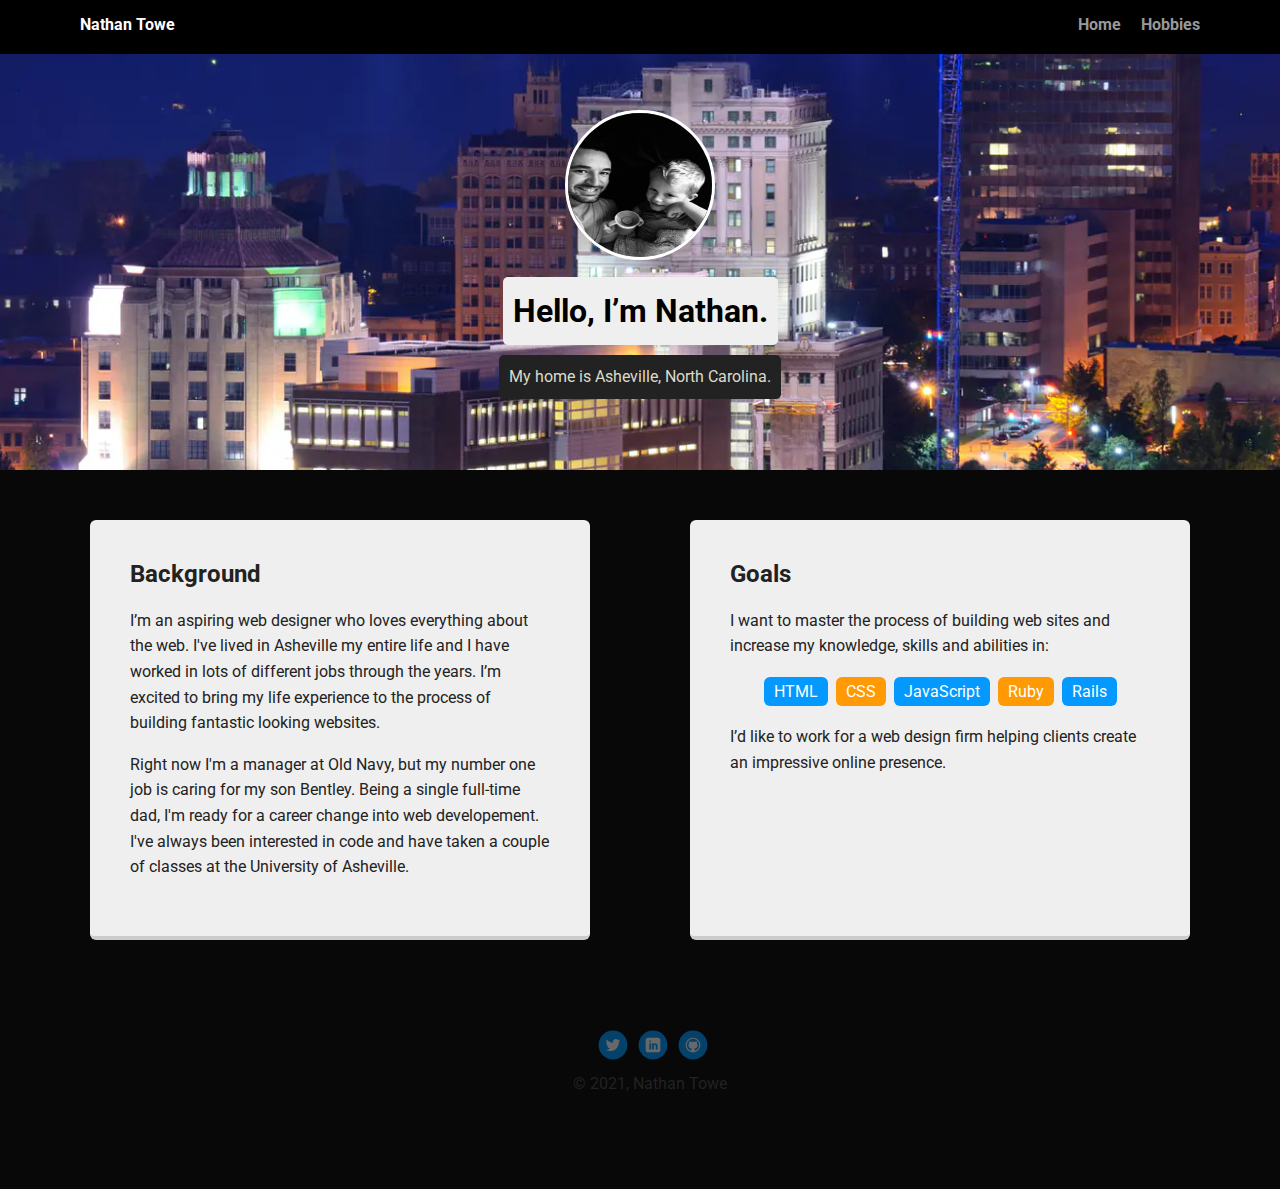
==== index.html @ 5ad07cc8 "added project one" ====
<!doctype html>
<html lang="en">
<head>
  <meta charset="utf-8">
  <title>Nathan Towe's Profile</title>
  <meta name="viewport" content="width=device-width, initial-scale=1.0">
  <link rel="stylesheet" href="styles.css">
  <link href="https://fonts.googleapis.com/css?family=Muli%7CRoboto:400,300,500,700,900" rel="stylesheet"></head>
  <body>

    <div class="main-nav">
        <ul class="nav">
          <li class="name">Nathan Towe</li>
          <li><a href="index.html">Home</a></li>
          <li><a href="hobbies.html">Hobbies</a></li>
        </ul>
    </div>

    <header class="index-header">
      <a href="https://www.facebook.com/NathanTowe89"><img src="images/me.jpg" alt="Picture of Nathan Towe" class="profile-image"></a>
      <h1 class="tag name">Hello, I’m Nathan.</h1>
      <p class="tag location">My home is Asheville, North Carolina.</p>
      
    </header>

    <main class="flex">
      <div class="card">
        <h2>Background</h2>
        <p>I’m an aspiring web designer who loves everything about the web. I've lived in Asheville my entire life and I have worked in lots of different jobs through the years. I’m excited to bring my life experience to the process of building fantastic looking websites.</p>
        <p>Right now I'm a manager at Old Navy, but my number one job is caring for my son Bentley. 
            Being a single full-time dad, I'm ready for a career change into web developement. I've always been interested in code and have taken a couple of classes at the University of Asheville.</p>
      </div> 

      <div class="card">
        <h2>Goals</h2>
        <p>I want to master the process of building web sites and increase my knowledge, skills and abilities in:</p>
        <ul class="skills">
          <li>HTML</li>
          <li>CSS</li>
          <li>JavaScript</li>
          <li>Ruby</li>
          <li>Rails</li>
        </ul>
        <p>I’d like to work for a web design firm helping clients create an impressive online presence.</p>
      </div> 

    </main>
    <footer>
      <ul>
        <li><a href="https://twitter.com/?lang=en" class="social twitter">Twitter</a></li>
        <li><a href="https://www.linkedin.com/" class="social linkedin">LinkedIn</a></li>
        <li><a href="https://github.com/" class="social github">Github</a></li>
      </ul>
      <p class="copyright"> &copy 2021, Nathan Towe</p>
    </footer>
  </body>
  </html>
---- styles.css ----
/* Global Layout Set-up */
* { 
  box-sizing: border-box;
}
  
body {
  margin: 0;
  padding: 0;
  text-align: center;
  font-family: 'Roboto', sans-serif;
  color: #222;
  background: #080808;
}
/* Link Styles */

a {
  text-decoration: none;
  color: #999;
}
a:hover {
  color: #0696a0;
}

/* Section Styles */

.main-nav {
  width: 100%;
  background: black;
  min-height: 30px;
  padding: 10px;
  position: fixed;
  text-align: center;
}
.nav {
  display: flex;
  justify-content: space-around;
  font-weight: 700;
  list-style-type: none;
  margin: 0 auto;
  padding: 0;
}

.nav .name {
    display: block;
    margin-right: auto;
    color: white;
}
.nav li {
  padding: 5px 10px 10px 10px;
}
.nav a {
  transition: all .5s;
}
.nav a:hover {
  color: white
}

.index-header {
  text-align: center;
  background: url('images/asheville3.jpg') no-repeat top center ;
  background-size: cover;
  overflow: hidden;
  padding-top: 60px;
  
}

.hobbies-header{
  text-align: center;
  background: url('images/snowboarding.jpg') no-repeat top center ;
  background-size: cover;
  overflow: hidden;
  padding-top: 60px;
  background-position: center center;

}
header {
  line-height: 1.5;
}
header .profile-image {
  margin-top: 50px;
  width: 150px;
  height: 150px;
  border-radius: 50%;
  border: 3px solid white;
  transition: all .5s;
}
.hobbies-image{
  margin-top: 50px;
  width: 150px;
  height: 150px;
  border-radius: 50%;
  border: 3px solid white;
  transition: all .5s;
}
header .profile-image:hover {
  transform: scale(1.5) rotate(360deg);
}
.tag {
  background-color: #efefef;
  color: black;
  padding: 10px;
  border-radius: 5px;
  display: table;
  margin: 10px auto;
} 
.location {
  background-color: #222;
  color: rgb(219, 219, 203);
}
.card {
  margin: 30px;
  padding: 20px 40px 40px;
  max-width: 500px;
  text-align: left;
  background: #efefef;
  border-bottom: 4px solid #ccc;
  border-radius: 6px;
  transition: all .5s;
}
.card:hover {
  border-color: #059c9c;
}

ul.skills {
  padding: 0;
  text-align: center;
}

.skills li {
  border-radius: 6px;
  display: inline-block;
  background: #ff9904;
  color: white;
  padding: 5px 10px;
  margin: 2px;
}

.skills li:nth-child(odd) {
  background: #0399ff;
}

footer {
  width: 100%;
  min-height: 30px;
  padding: 20px 0 40px 20px;
}

footer .copyright {
  top: -8px;
  font-size: .75em;
}

footer ul {
  list-style-type: none;
  margin: 0;
  padding: 0;
}

footer ul li {
  display: inline-block;
}

a.social {
  display: inline-block;
  text-indent: -9999px;
  margin-left: 5px;
  width: 30px;
  height: 30px;
  background-size: 30px 30px;
  opacity: .4;
  transition: all .5s;
}
a.twitter {
  background-image: url(images/twitter.svg);
}
a.linkedin {
  background-image: url(images/linkedin.svg);
}
a.github {
  background-image: url(images/github.svg);
}
a.social:hover {
  opacity: 1;
}
.clearfix {
  clear: both;
}

/* Styles for larger screens */
@media screen and (min-width: 720px) {
  
  .flex {
      display: -ms-flexbox;      /* TWEENER - IE 10 */
      display: flex; 
      max-width: 1200px;
      -ms-flex-pack: distribute;
      justify-content: space-around;
      margin: 0 auto;
  }

  header {
    min-height: 470px;
  }

  .nav {
    max-width: 1200px;
    padding: 0 30px;
  }


  main {
    padding-top: 20px;
  }

  main p {
    line-height: 1.6em;
  }

  footer {
    font-size: 1.3em;
    max-width: 1200px;
    margin: 40px auto;
  }

}
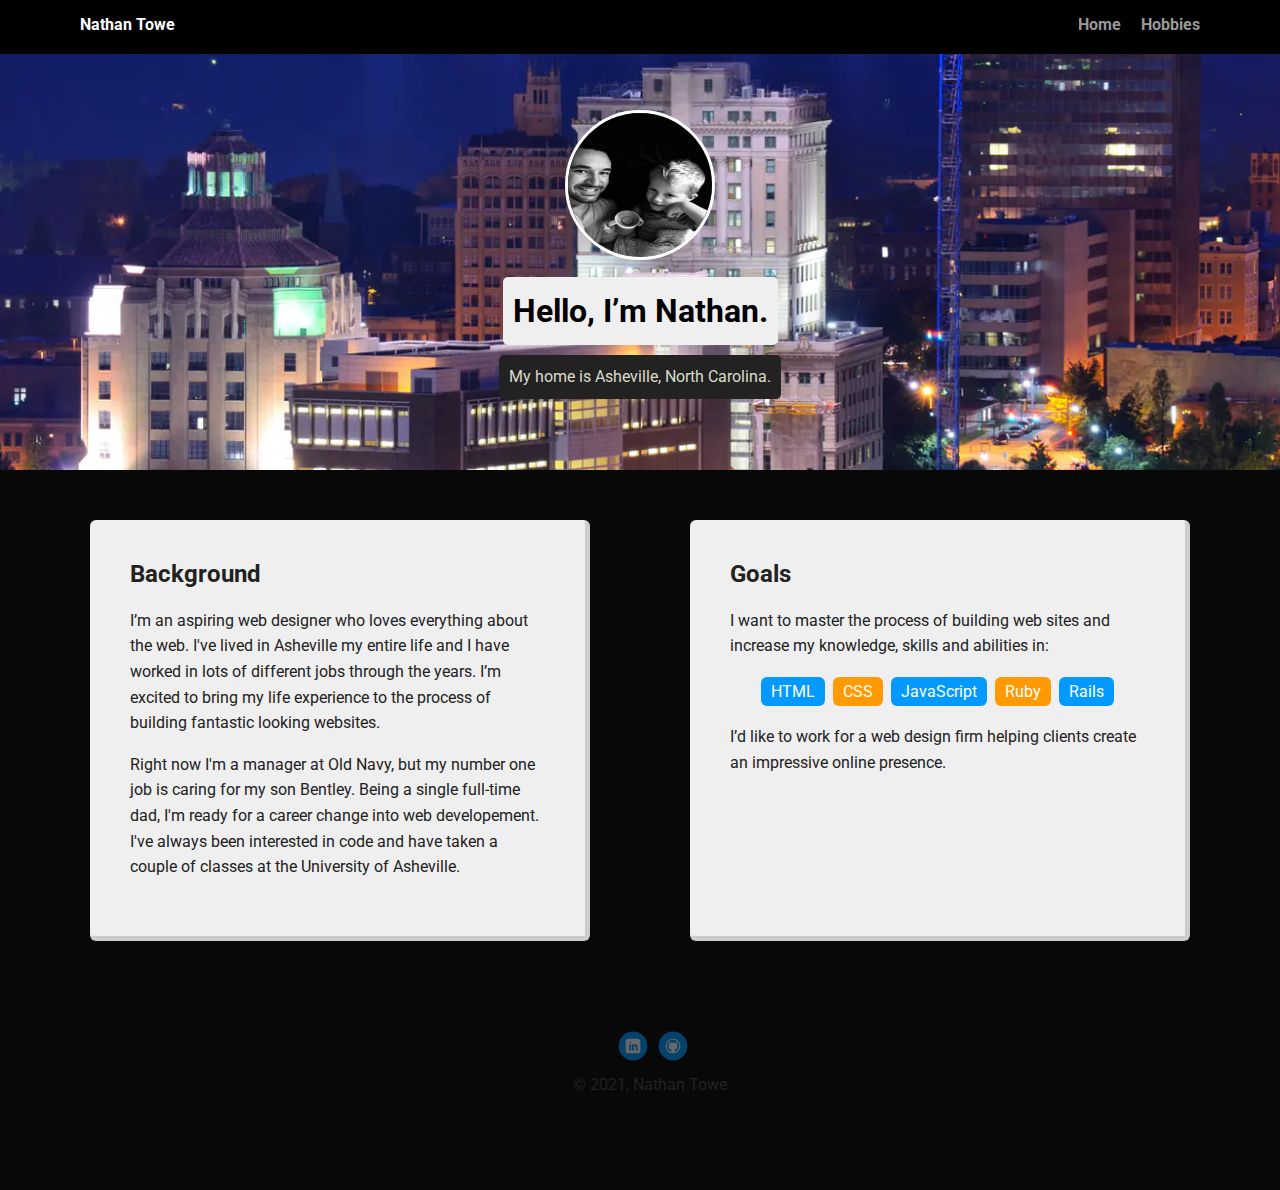
==== commit aa669bb1: "link changes" ====
--- a/index.html
+++ b/index.html
@@ -47,11 +47,10 @@
     </main>
     <footer>
       <ul>
-        <li><a href="https://twitter.com/?lang=en" class="social twitter">Twitter</a></li>
-        <li><a href="https://www.linkedin.com/" class="social linkedin">LinkedIn</a></li>
-        <li><a href="https://github.com/" class="social github">Github</a></li>
+        <li><a href="https://www.linkedin.com/in/nathan-towe-354024121/" class="social linkedin">LinkedIn</a></li>
+        <li><a href="https://github.com/ntowe89" class="social github">Github</a></li>
       </ul>
-      <p class="copyright"> &copy 2021, Nathan Towe</p>
+      <p class="copyright"> &copy; 2021, Nathan Towe</p>
     </footer>
   </body>
   </html>
--- a/styles.css
+++ b/styles.css
@@ -50,9 +50,11 @@
 }
 .nav a {
   transition: all .5s;
+  
 }
 .nav a:hover {
-  color: white
+  color: #059c9c;
+  font-size: 20px;
 }
 
 .index-header {
@@ -71,6 +73,7 @@
   overflow: hidden;
   padding-top: 60px;
   background-position: center center;
+  
 
 }
 header {
@@ -82,7 +85,7 @@
   height: 150px;
   border-radius: 50%;
   border: 3px solid white;
-  transition: all .5s;
+  transition: all 1s;
 }
 .hobbies-image{
   margin-top: 50px;
@@ -94,6 +97,7 @@
 }
 header .profile-image:hover {
   transform: scale(1.5) rotate(360deg);
+  border-color:#059c9c;
 }
 .tag {
   background-color: #efefef;
@@ -102,6 +106,8 @@
   border-radius: 5px;
   display: table;
   margin: 10px auto;
+  
+  
 } 
 .location {
   background-color: #222;
@@ -113,7 +119,8 @@
   max-width: 500px;
   text-align: left;
   background: #efefef;
-  border-bottom: 4px solid #ccc;
+  border-bottom: 5px solid #ccc;
+  border-right: 5px solid #ccc;
   border-radius: 6px;
   transition: all .5s;
 }
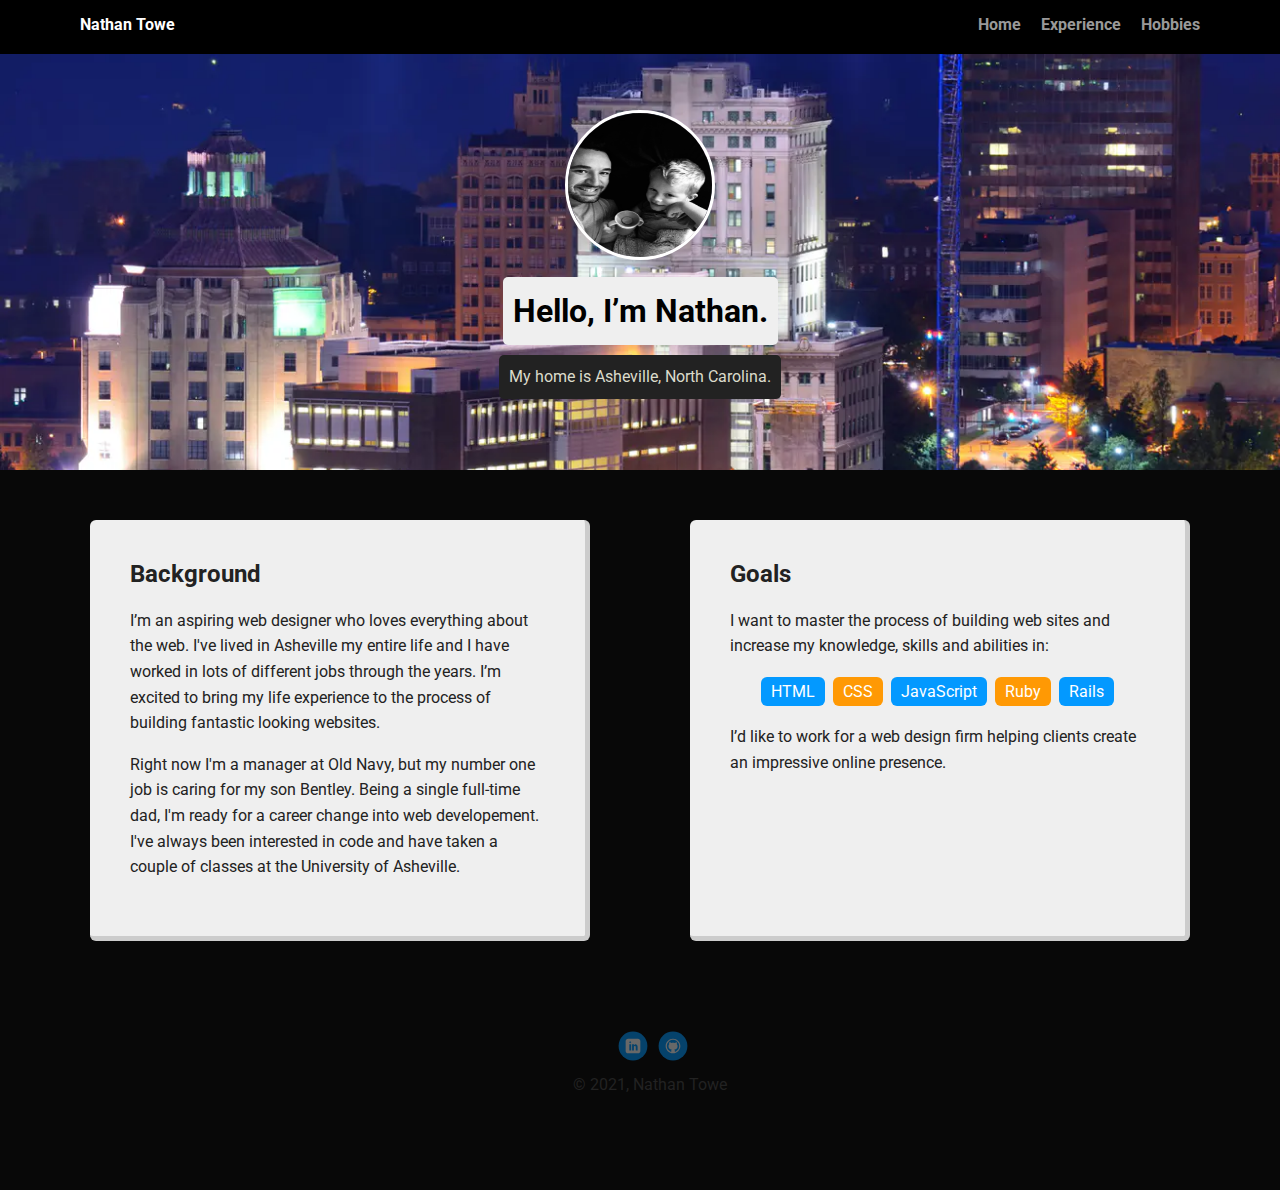
==== commit 7ddacb7c: "added new file" ====
--- a/index.html
+++ b/index.html
@@ -12,6 +12,7 @@
         <ul class="nav">
           <li class="name">Nathan Towe</li>
           <li><a href="index.html">Home</a></li>
+          <li><a href="experience.html">Experience</a></li>
           <li><a href="hobbies.html">Hobbies</a></li>
         </ul>
     </div>
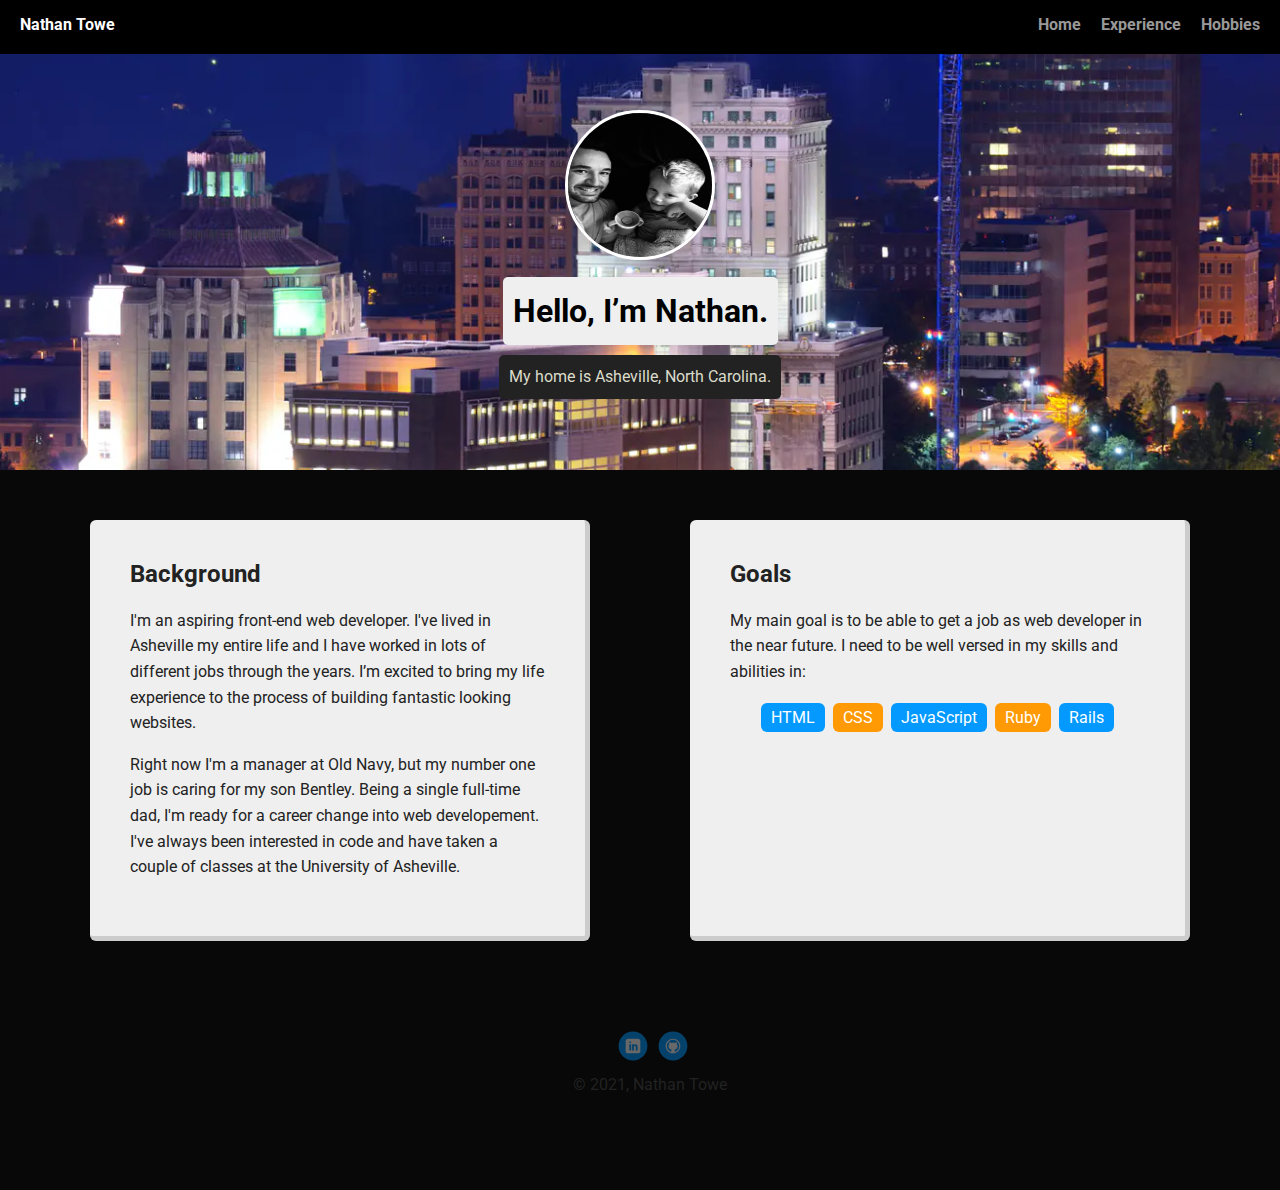
==== commit 2f15ce79: "changes" ====
--- a/index.html
+++ b/index.html
@@ -8,14 +8,14 @@
   <link href="https://fonts.googleapis.com/css?family=Muli%7CRoboto:400,300,500,700,900" rel="stylesheet"></head>
   <body>
 
-    <div class="main-nav">
-        <ul class="nav">
+    <nav>
+        <ul class="nav-list">
           <li class="name">Nathan Towe</li>
           <li><a href="index.html">Home</a></li>
           <li><a href="experience.html">Experience</a></li>
           <li><a href="hobbies.html">Hobbies</a></li>
         </ul>
-    </div>
+      </nav>
 
     <header class="index-header">
       <a href="https://www.facebook.com/NathanTowe89"><img src="images/me.jpg" alt="Picture of Nathan Towe" class="profile-image"></a>
@@ -25,16 +25,16 @@
     </header>
 
     <main class="flex">
-      <div class="card">
+      <section>
         <h2>Background</h2>
-        <p>I’m an aspiring web designer who loves everything about the web. I've lived in Asheville my entire life and I have worked in lots of different jobs through the years. I’m excited to bring my life experience to the process of building fantastic looking websites.</p>
+        <p>I'm an aspiring front-end web developer. I've lived in Asheville my entire life and I have worked in lots of different jobs through the years. I’m excited to bring my life experience to the process of building fantastic looking websites.</p>
         <p>Right now I'm a manager at Old Navy, but my number one job is caring for my son Bentley. 
             Being a single full-time dad, I'm ready for a career change into web developement. I've always been interested in code and have taken a couple of classes at the University of Asheville.</p>
-      </div> 
+        </section> 
 
-      <div class="card">
+      <section>
         <h2>Goals</h2>
-        <p>I want to master the process of building web sites and increase my knowledge, skills and abilities in:</p>
+        <p>My main goal is to be able to get a job as web developer in the near future. I need to be well versed in my skills and abilities in:</p>
         <ul class="skills">
           <li>HTML</li>
           <li>CSS</li>
@@ -42,8 +42,7 @@
           <li>Ruby</li>
           <li>Rails</li>
         </ul>
-        <p>I’d like to work for a web design firm helping clients create an impressive online presence.</p>
-      </div> 
+      </section> 
 
     </main>
     <footer>
--- a/styles.css
+++ b/styles.css
@@ -23,15 +23,16 @@
 
 /* Section Styles */
 
-.main-nav {
+nav {
   width: 100%;
   background: black;
   min-height: 30px;
   padding: 10px;
   position: fixed;
   text-align: center;
-}
-.nav {
+  
+}
+.nav-list {
   display: flex;
   justify-content: space-around;
   font-weight: 700;
@@ -40,19 +41,19 @@
   padding: 0;
 }
 
-.nav .name {
+.nav-list .name {
     display: block;
     margin-right: auto;
     color: white;
 }
-.nav li {
+.nav-list li {
   padding: 5px 10px 10px 10px;
 }
-.nav a {
-  transition: all .5s;
-  
-}
-.nav a:hover {
+.nav-list a {
+  transition: all .5s;
+  
+}
+.nav-list a:hover {
   color: #059c9c;
   font-size: 20px;
 }
@@ -73,7 +74,15 @@
   overflow: hidden;
   padding-top: 60px;
   background-position: center center;
-  
+}
+
+.experience-header{
+  text-align: center;
+  background: url('images/oldnavy.jpg') no-repeat top center ;
+  background-size: cover;
+  overflow: hidden;
+  padding-top: 60px;
+  background-position: center center;
 
 }
 header {
@@ -105,15 +114,14 @@
   padding: 10px;
   border-radius: 5px;
   display: table;
-  margin: 10px auto;
-  
-  
+  margin: 10px auto; 
 } 
+
 .location {
   background-color: #222;
   color: rgb(219, 219, 203);
 }
-.card {
+section {
   margin: 30px;
   padding: 20px 40px 40px;
   max-width: 500px;
@@ -124,7 +132,7 @@
   border-radius: 6px;
   transition: all .5s;
 }
-.card:hover {
+section:hover {
   border-color: #059c9c;
 }
 
